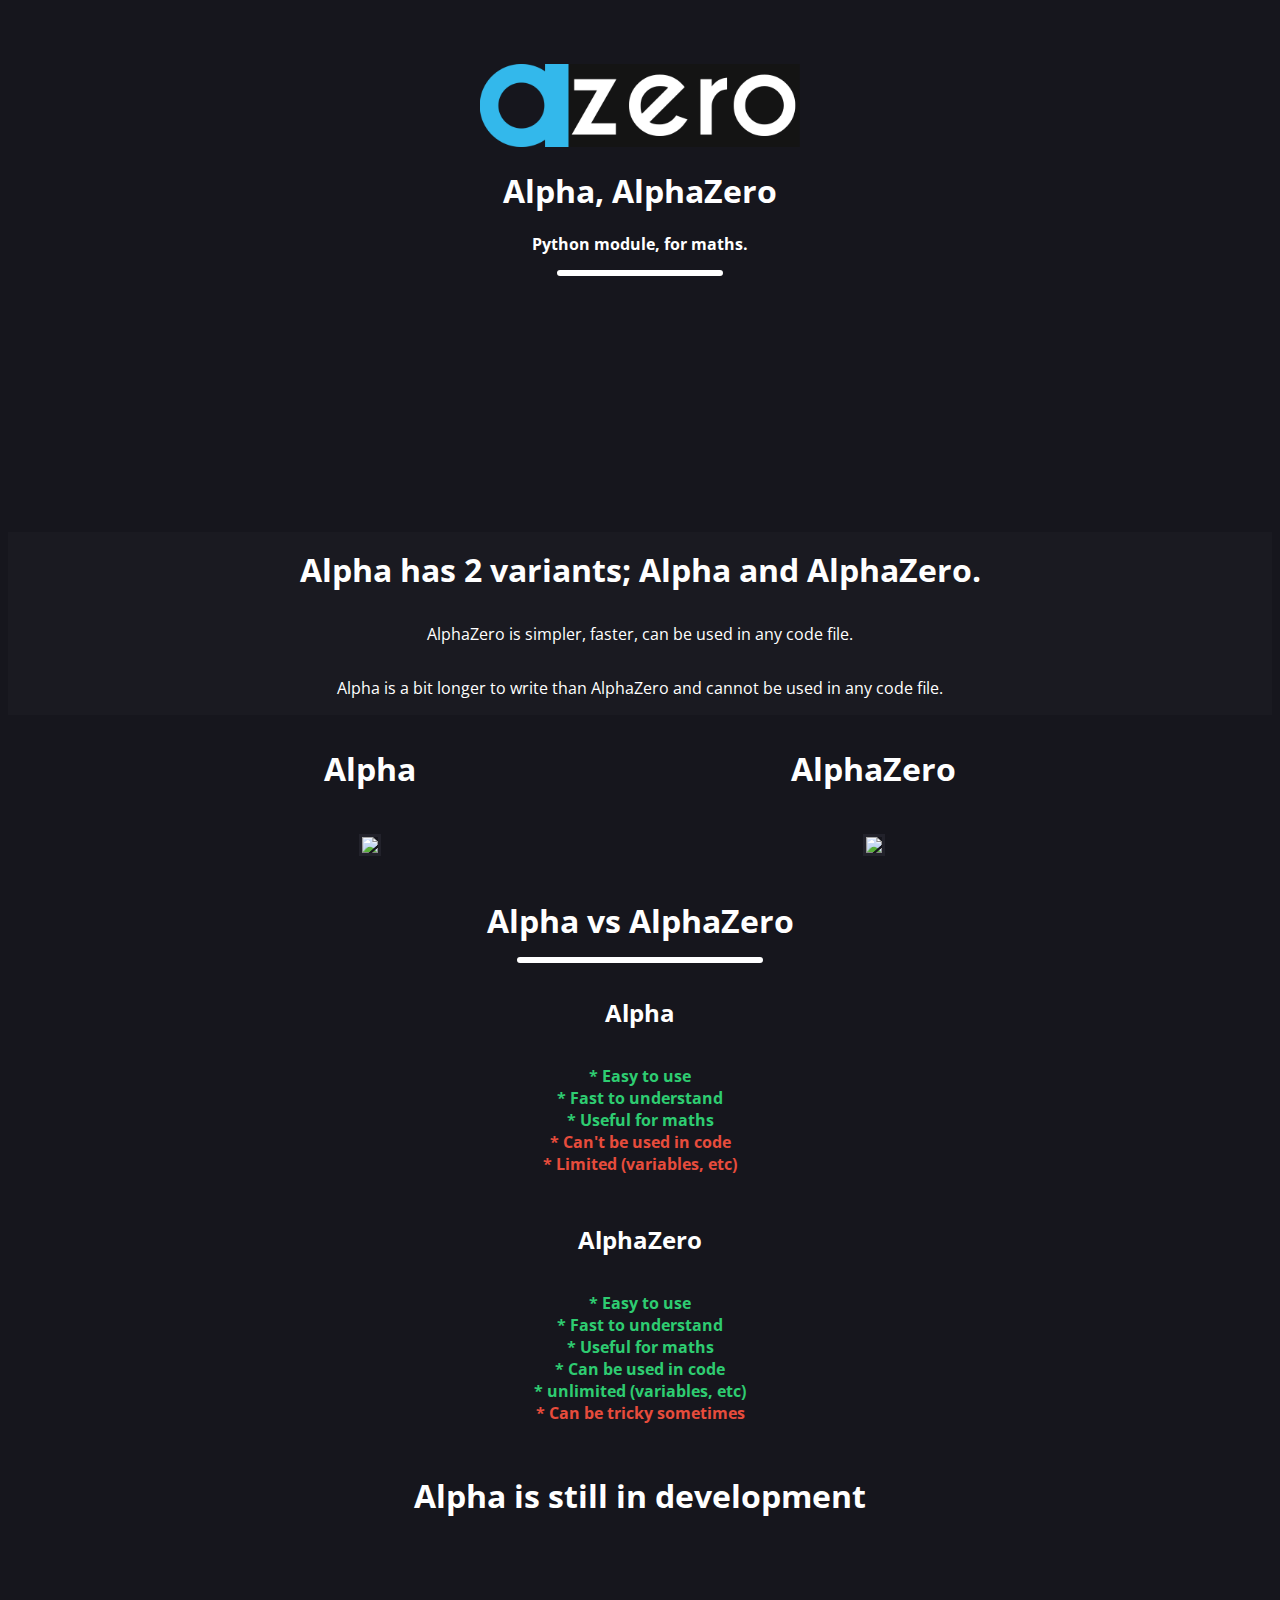
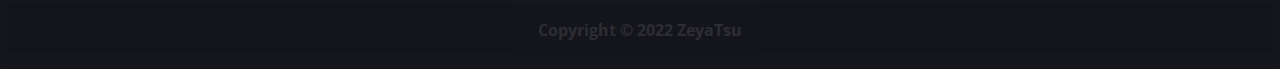
==== index.html @ 158cfbc6 "Rename Alpha.html to index.html" ====
<!DOCTYPE html>
    <meta name="viewport" content="width=device-width, initial-scale=1">
    <html>
        <head>
            <meta charset="utf-8" />
            <link rel="stylesheet" href="styles.css" />
            <title>Alpha</title>
        </head>
        
            <header>
                <div class="logo-title">
                    <img src="logo.png" id="logo"/>
                    <h1 id="title">Alpha, AlphaZero</h1>
                    <h6 id="desc">Python module, for maths.</h6>
                    <div class="underline"></div>
                </div>
            </header>
        
            <body>
                <div class="section">
                    <div class="body-text">
                        <h1 id="h1">Alpha has 2 variants; Alpha and AlphaZero.</h1>
                        <p id="p">AlphaZero is simpler, faster, can be used in any code file.</p>
                        <p id="p">Alpha is a bit longer to write than AlphaZero and cannot be used in any code file.</p>
                    </div>
                </div>
                <div class="container">
                    <div class="ex1">
                        <p id="capeg1">Alpha</p>
                        <img src="example1.jpg" id="eg1"/>
                    </div>

                    <div class="ex2">
                        <p id="capeg2">AlphaZero</p>
                        <img src="example2.jpg" id="eg2" />
                    </div>
                    
                </div>
                
                <div class="advantages">
                    <h1 id="compare">Alpha vs AlphaZero</h1>
                    <div class="line"></div>
                    <h2 id="compare">Alpha</h2>
                    <p class="compare">
                        <span id="pos">* Easy to use</span> <br />
                        <span id="pos">* Fast to understand</span> <br/>
                        <span id="pos">* Useful for maths</span> <br/>

                        <span id="neg">* Can't be used in code</span> <br />
                        <span id="neg">* Limited (variables, etc)</span> <br/>
                    </p>

                    <h2 id="compare">AlphaZero</h2>
                    <p class="compare">
                        <span id="pos">* Easy to use</span> <br />
                        <span id="pos">* Fast to understand</span> <br/>
                        <span id="pos">* Useful for maths</span> <br/>

                        <span id="pos">* Can be used in code</span> <br />
                        <span id="pos">* unlimited (variables, etc)</span> <br/>
                        <span id="neg">* Can be tricky sometimes</span>
                    </p>

                    <h1 id="compare">Alpha is still in development</h1>
                    

                </div>
                     
                   
            </body>
        
            <footer>
                <p id="foot">Copyright © 2022 ZeyaTsu</p>         
            </footer>
    </html>
---- styles.css ----
/* Start writing your CSS here!*/
@import url('https://fonts.googleapis.com/css2?family=Open+Sans&display=swap');

@media (min-width: 1024px) {


    :root
    {
        font-size: 16px;
    }

    *
    {
        background-color: #16161d;
        color: white;
        font-family: 'Open Sans', sans-serif;

    }

    body::-webkit-scrollbar
    {
        width: 0.45rem;
    }
    body::-webkit-scrollbar-track
    {
        background: #121217;
    }
    body::-webkit-scrollbar-thumb
    {
        background: #22222d;
    }



    #desc
    {
        margin-top: auto;
        font-size: 1rem;
        opacity: 1;
        
        
    }

    #logo
    {
        width: 20rem;
    }

    .logo-title
    {
        margin: 4rem;
        display: flex;
        flex-direction: column;
        flex-wrap: nowrap;
        align-content: center;
        align-items: center;
        justify-content: center;
    }

    .underline
    {
        width: 10rem;
        margin-top: -1.4rem;
        border-radius: 50rem;
        border: solid;
    }

    .line
    {
        width: 15rem;
        margin-top: -0.4rem;
        border-radius: 50rem;
        border: solid;
    }

    .body-text
    { 
        margin-top: 16rem;
        text-align: center;
    }



    .body-text, #p, #h1
    {
        background-color: #1a1a21;     
    }

    #p, #h1
    {
        padding-top: 1rem;
        padding-bottom: 1rem;
        margin: auto;
    }

    #eg1, #eg2
    {
        width: 24rem;
        border: solid;
        border-color: #22222b;
        
    }

    #eg2
    {
        width: 24.6rem;
    }

    /*#capeg1
    {
        
        font-weight: bold;
        font-size: 2rem;
        margin-left: 8.5rem;

    }*/

    .container
    {
        margin: auto;
        text-align: center;
        font-weight: bold;
        font-size: 2rem;
        display: flex;
        height: 10%;
        width: 50%;
        flex-direction: row;
        flex-wrap: nowrap;
        align-content: center;
        justify-content: space-between;
        align-items: center;
    }

    .advantages, #compare
    {

        
        /*margin: 4rem;*/
        display: flex;
        flex-direction: column;
        flex-wrap: nowrap;
        align-content: center;
        align-items: center;
        justify-content: center;
        text-align: center;
    }

    #compare
    {
        
        text-align: center;
        padding-top: 1%;
        
        font-weight: bold;
    }

    #pos
    {
        font-weight: bold;
        cursor: context-menu;
        color: #2ecc71;
        
    }



    #neg
    {
        font-weight: bold;
        cursor: context-menu;
        color: #e74c3c;
    }

    img
    {
        transition: 0.2s ease;
    }

    img:hover
    {
        transform: scale(1.1);
        transition: 0.2s ease;
    }

    footer, #foot
    {
        margin-top: 4rem;
        text-align: center;
        
        background-color: #14141b;
        height: 50px;
        margin-bottom: 2px;
        
    }

    #foot
    {
        font-weight: bold;
        opacity: 0.1;
        padding-top: 1rem;
    }
}

/* *********************
************************
************************


PHONE PAR

************************
************************
************************
*/

@media (max-width: 1024px) {


    :root
    {
        font-size: 16px;
    }

    *
    {
        background-color: #16161d;
        color: white;
        font-family: 'Open Sans', sans-serif;

    }

    body::-webkit-scrollbar
    {
        width: 0.45rem;
    }
    body::-webkit-scrollbar-track
    {
        background: #121217;
    }
    body::-webkit-scrollbar-thumb
    {
        background: #22222d;
    }



    #desc
    {
        margin-top: auto;
        font-size: 1rem;
        opacity: 1;
        
        
    }

    #logo
    {
        width: 20rem;
    }

    .logo-title
    {
        margin: 4rem;
        display: flex;
        flex-direction: column;
        flex-wrap: nowrap;
        align-content: center;
        align-items: center;
        justify-content: center;
    }

    .underline
    {
        width: 10rem;
        margin-top: -1.4rem;
        border-radius: 50rem;
        border: solid;
    }

    .line
    {
        width: 15rem;
        margin-top: -0.4rem;
        border-radius: 50rem;
        border: solid;
    }

    .body-text
    { 
        margin-top: 16rem;
        text-align: center;
    }



    .body-text, #p, #h1
    {
        background-color: #1a1a21;     
    }

    #p, #h1
    {
        padding-top: 1rem;
        padding-bottom: 1rem;
        margin: auto;
    }

    #eg1, #eg2
    {
        width: 18rem;
        border: solid;
        border-color: #22222b;
        
    }

    #eg2
    {
        width: 18.6rem;
    }

    /*#capeg1
    {
        
        font-weight: bold;
        font-size: 2rem;
        margin-left: 8.5rem;

    }*/

    .container
    {
        margin: auto;
        text-align: center;
        font-weight: bold;
        font-size: 2rem;
        display: flex;
        height: 10%;
        width: 50%;
        flex-direction: column;
        flex-wrap: nowrap;
        align-content: center;
        justify-content: space-between;
        align-items: center;
    }

    .advantages, #compare
    {

        
        /*margin: 4rem;*/
        display: flex;
        flex-direction: column;
        flex-wrap: nowrap;
        align-content: center;
        align-items: center;
        justify-content: center;
        text-align: center;
    }

    #compare
    {
        
        text-align: center;
        padding-top: 1%;
        
        font-weight: bold;
    }

    #pos
    {
        font-weight: bold;
        cursor: context-menu;
        color: #2ecc71;
        
    }



    #neg
    {
        font-weight: bold;
        cursor: context-menu;
        color: #e74c3c;
    }

    img
    {
        transition: 0.2s ease;
    }

    img:hover
    {
        transform: scale(1.1);
        transition: 0.2s ease;
    }

    footer, #foot
    {
        margin-top: 4rem;
        text-align: center;
        
        background-color: #14141b;
        height: 50px;
        margin-bottom: 2px;
        
    }

    #foot
    {
        font-weight: bold;
        opacity: 0.1;
        padding-top: 1rem;
    }
}
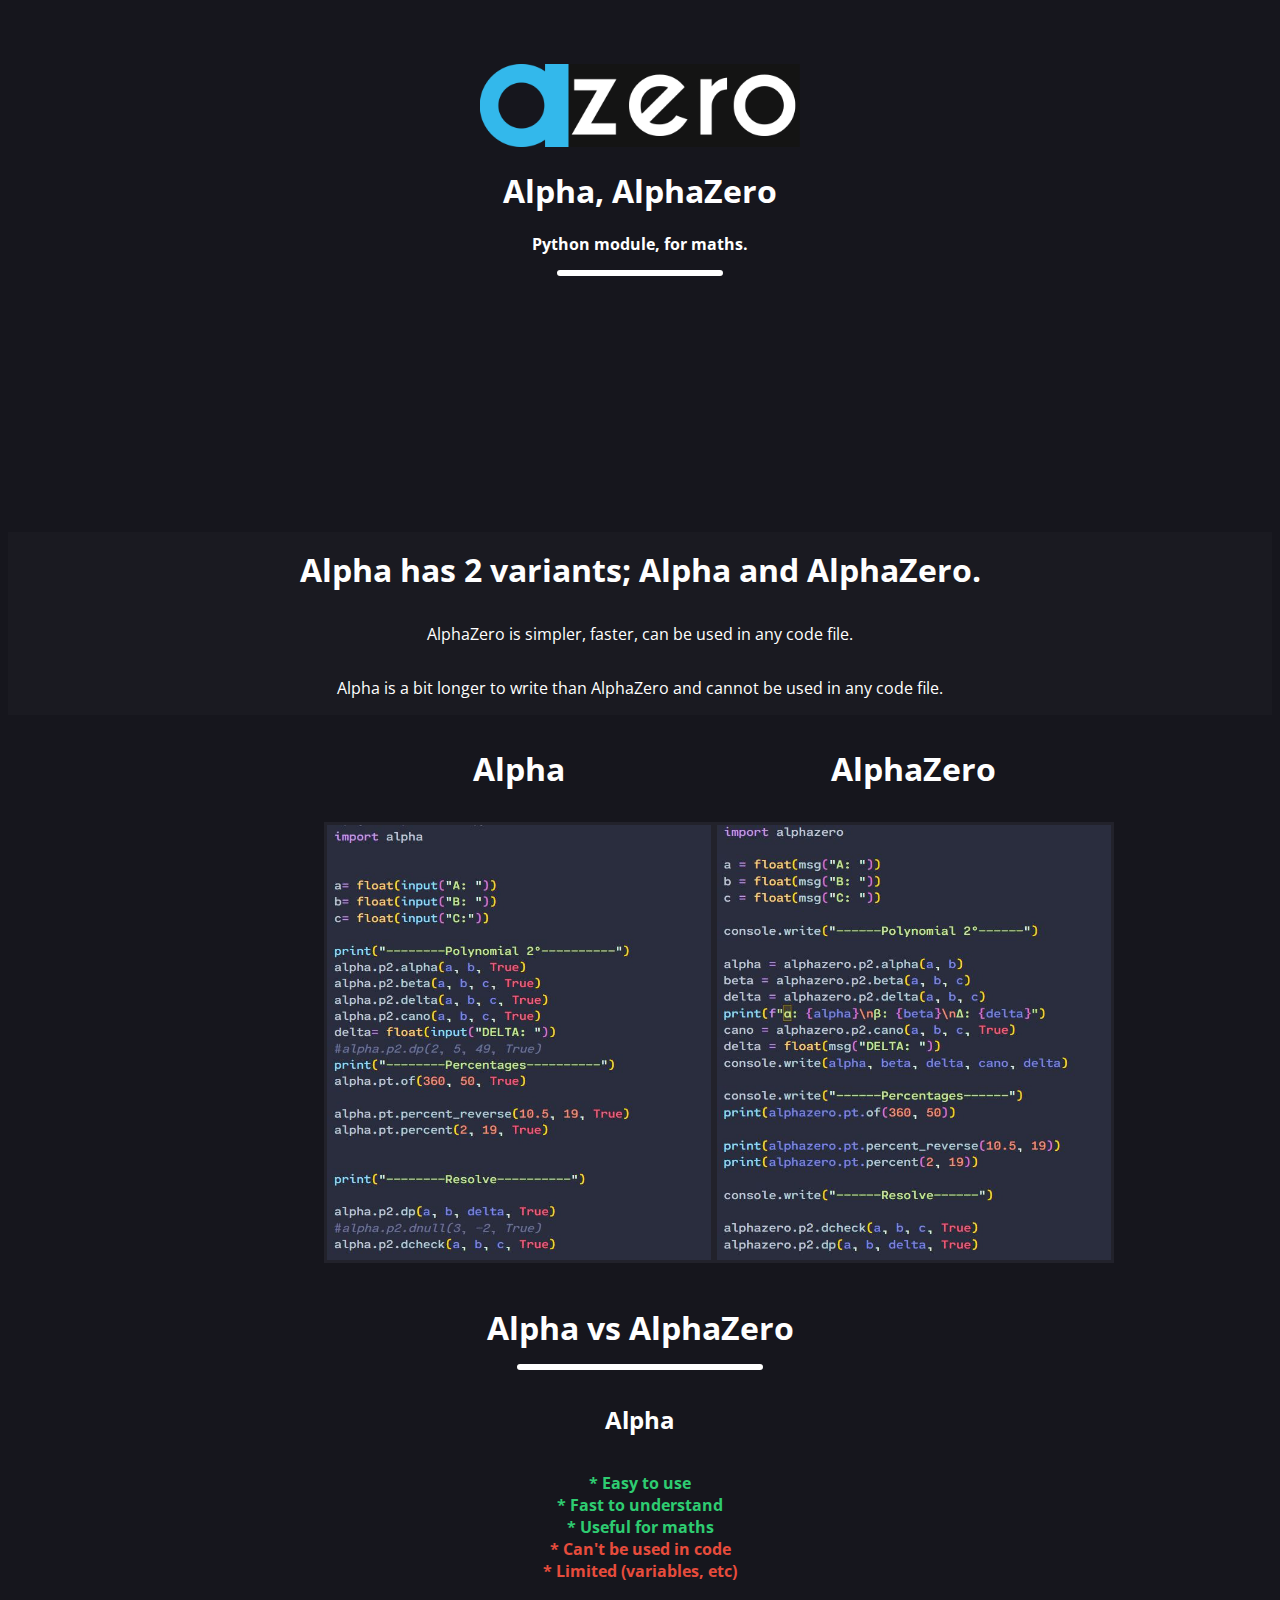
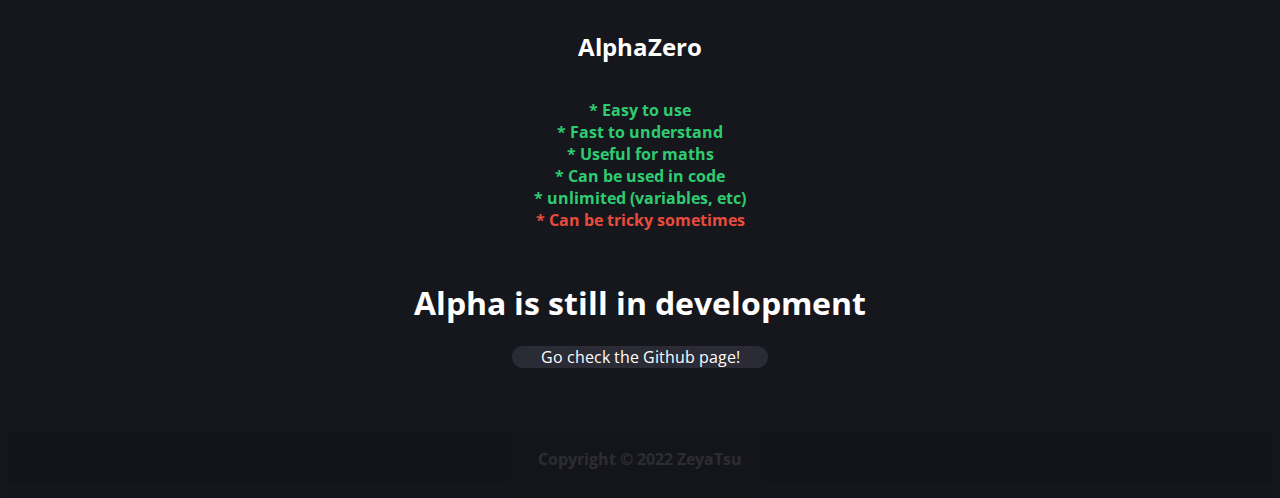
==== commit 428a2b81: "Add files via upload" ====
--- a/index.html
+++ b/index.html
@@ -5,6 +5,7 @@
         <head>
             <meta charset="utf-8" />
             <link rel="stylesheet" href="styles.css" />
+            <link rel="icon" type="image/x-icon" href="ico.png">
             <title>Alpha</title>
         </head>
         
@@ -63,7 +64,9 @@
                     </p>
 
                     <h1 id="compare">Alpha is still in development</h1>
-                    
+                    <div class="button">
+                        <a href="https://github.com/ZeyaTsu/alpha.py" target="blank" id="button">Go check the Github page!</a>
+                    </div>
 
                 </div>
                      
@@ -73,4 +76,4 @@
             <footer>
                 <p id="foot">Copyright © 2022 ZeyaTsu</p>         
             </footer>
-    </html>
+    </html>--- a/styles.css
+++ b/styles.css
@@ -199,6 +199,33 @@
         opacity: 0.1;
         padding-top: 1rem;
     }
+
+    .button
+    {
+        
+        border-radius: 120px;
+        background-color: #2b2b36;
+        opacity: 1;
+        width: 16rem;
+        transition: 0.2s ease;
+        
+    }
+
+    #button
+    {
+        
+        background-color: #2b2b36;
+        color: white;
+        text-decoration: none;    
+        
+    }
+
+    .button:hover
+    {
+        transform: scale(1.1);
+        transition: 0.2s ease;
+    }
+    
 }
 
 /* *********************
@@ -411,6 +438,32 @@
         opacity: 0.1;
         padding-top: 1rem;
     }
+
+    .button
+    {
+        
+        border-radius: 120px;
+        background-color: #2b2b36;
+        opacity: 1;
+        width: 16rem;
+        transition: 0.2s ease;
+        
+    }
+
+    #button
+    {
+        
+        background-color: #2b2b36;
+        color: white;
+        text-decoration: none;    
+        
+    }
+
+    .button:hover
+    {
+        transform: scale(1.1);
+        transition: 0.2s ease;
+    }
 }
 
 
